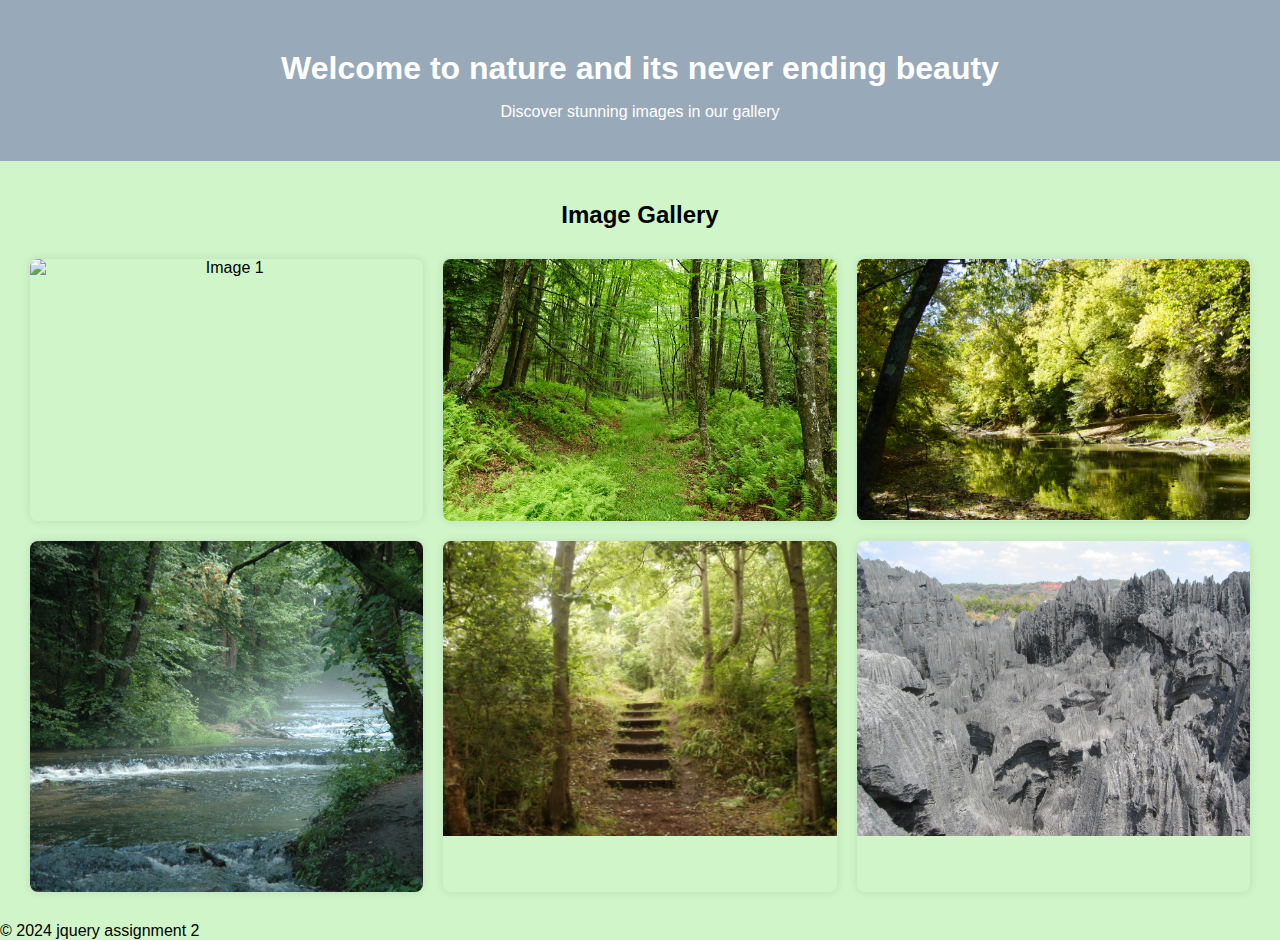
==== jquery2/index.html @ 70188301 "project3" ====
<!DOCTYPE html>
<html lang="en">
<head>
    <meta charset="UTF-8">
    <meta name="viewport" content="width=device-width, initial-scale=1.0">
    <title>Nature is Beautiful</title>
    <link rel="stylesheet" href="css/styles.css">
    <link rel="stylesheet" href="css/styles.css">
    
</head>
<body>
    <header>
        <div class="banner">
            <h1>Welcome to nature and its never ending beauty</h1>
            <p>Discover stunning images in our gallery</p>
        </div>
    </header>
    <main>

        <section class="image-section">
            <h2>Image Gallery</h2>
            <div class="image-container">
                <div class="gallery-item" data-alt-src="images/image7.jpeg">
                    <img src="images/image1.jpeg" alt="Image 1">
                </div>
                <div class="gallery-item" data-alt-src="images/image8.jpeg">
                    <img src="images/image2.jpeg" alt="Image 2">
                </div>
                <div class="gallery-item" data-alt-src="images/image9.jpeg">
                    <img src="images/image3.jpeg" alt="Image 3">
                </div>
                <div class="gallery-item" data-alt-src="images/image10.jpeg">
                    <img src="images/image4.jpeg" alt="Image 4">
                </div>
                <div class="gallery-item" data-alt-src="images/image11.jpeg">
                    <img src="images/image5.jpeg" alt="Image 5">
                </div>
                <div class="gallery-item" data-alt-src="images/image12.jpeg">
                    <img src="images/image6.jpeg" alt="Image 6">
                </div>
            </div>
        </section>
        
    </main>
    <footer>
        &copy; 2024 jquery assignment 2
    </footer>
    <script src="https://code.jquery.com/jquery-3.7.1.js"></script>
    <script src="https://code.jquery.com/ui/1.13.2/jquery-ui.js"></script>
    <script src="js/scripts.js"></script>
</body>
</html>
---- jquery2/css/styles.css ----
/* External stylesheet */
body {
    font-family: Arial, sans-serif;
    margin: 0;
    padding: 0;
    background-color: #d0f5c9;
}

header {
    background-color: #98a9b9;
    color: #fff;
    padding: 40px 20px;
    text-align: center;
}

.banner {
    max-width: 800px;
    margin: 0 auto;
}

.banner h1 {
    margin: 10px 0;
}

.banner p {
    margin-bottom: 0;
}

main {
    padding: 20px;
}

.image-section {
    text-align: center;
}

.image-container {
    display: flex;
    flex-wrap: wrap;
    justify-content: center;
}

.gallery-item {
    width: calc(33.33% - 20px);
    margin: 10px;
    position: relative;
    overflow: hidden;
    border-radius: 8px;
    box-shadow: 0 0 10px rgba(0, 0, 0, 0.1);
    transition: all 0.3s ease;
}

.gallery-item:hover {
    transform: scale(1.05);
    box-shadow: 0 0 20px rgba(0, 0, 0, 0.2);
}

.gallery-item img {
    width: 100%;
    height: auto;
    display: block;
    cursor: pointer;
}
---- jquery2/css/styles.css ----
/* External stylesheet */
body {
    font-family: Arial, sans-serif;
    margin: 0;
    padding: 0;
    background-color: #d0f5c9;
}

header {
    background-color: #98a9b9;
    color: #fff;
    padding: 40px 20px;
    text-align: center;
}

.banner {
    max-width: 800px;
    margin: 0 auto;
}

.banner h1 {
    margin: 10px 0;
}

.banner p {
    margin-bottom: 0;
}

main {
    padding: 20px;
}

.image-section {
    text-align: center;
}

.image-container {
    display: flex;
    flex-wrap: wrap;
    justify-content: center;
}

.gallery-item {
    width: calc(33.33% - 20px);
    margin: 10px;
    position: relative;
    overflow: hidden;
    border-radius: 8px;
    box-shadow: 0 0 10px rgba(0, 0, 0, 0.1);
    transition: all 0.3s ease;
}

.gallery-item:hover {
    transform: scale(1.05);
    box-shadow: 0 0 20px rgba(0, 0, 0, 0.2);
}

.gallery-item img {
    width: 100%;
    height: auto;
    display: block;
    cursor: pointer;
}
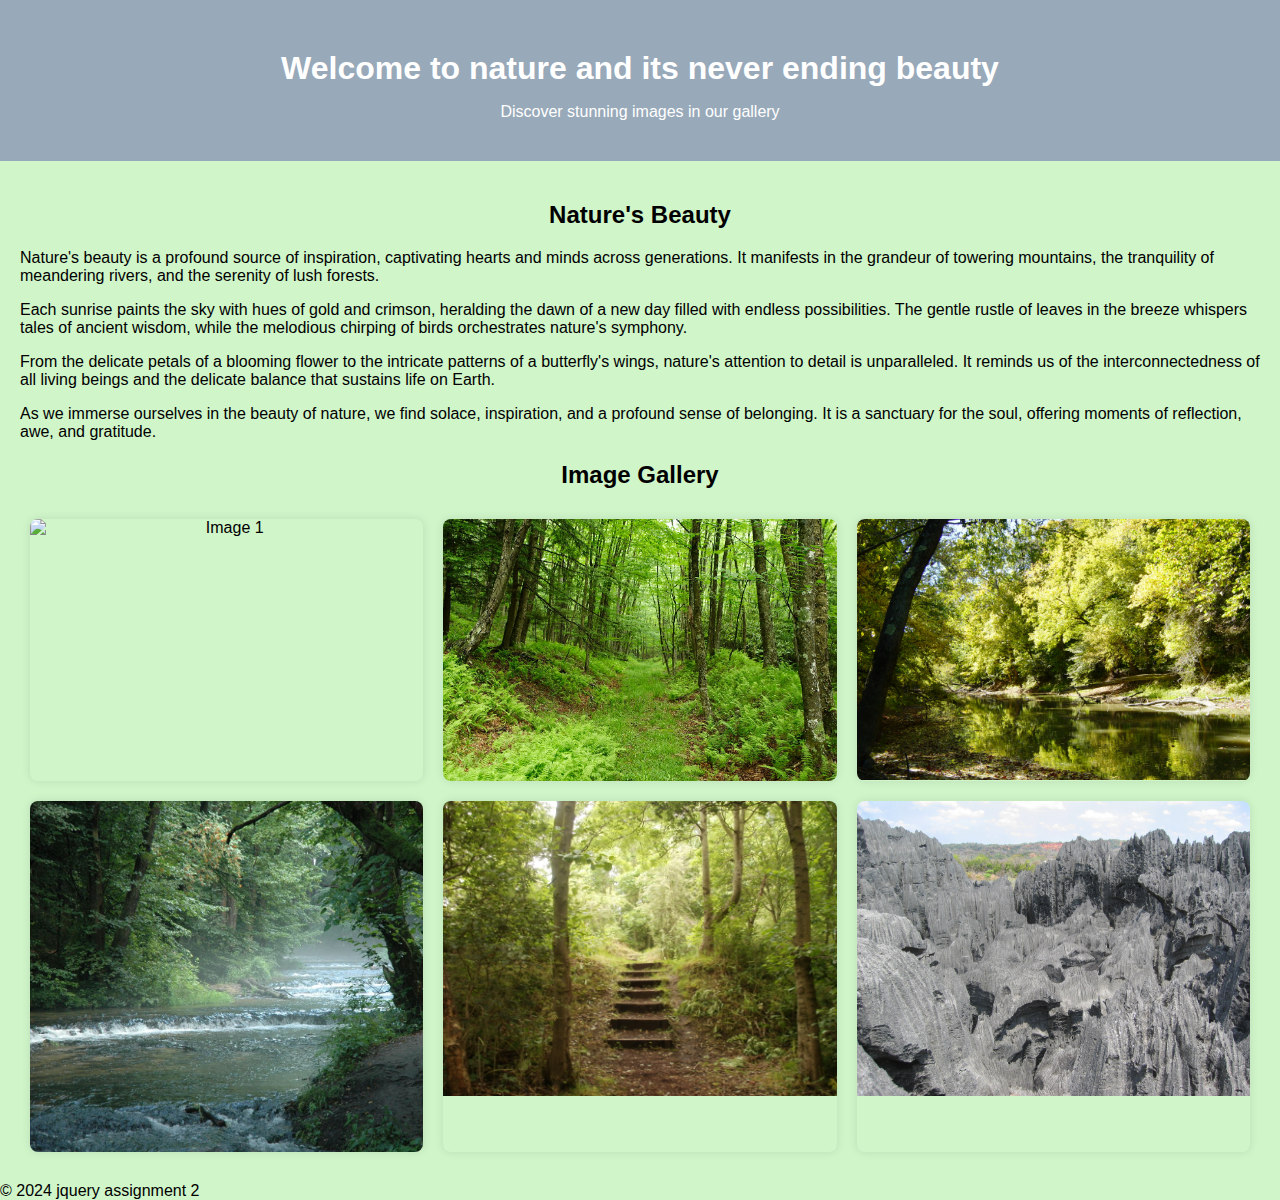
==== commit 19e7076a: "fix" ====
--- a/jquery2/index.html
+++ b/jquery2/index.html
@@ -16,6 +16,14 @@
         </div>
     </header>
     <main>
+
+        <section class="nature-section">
+            <h2>Nature's Beauty</h2>
+            <p>Nature's beauty is a profound source of inspiration, captivating hearts and minds across generations. It manifests in the grandeur of towering mountains, the tranquility of meandering rivers, and the serenity of lush forests.</p>
+            <p>Each sunrise paints the sky with hues of gold and crimson, heralding the dawn of a new day filled with endless possibilities. The gentle rustle of leaves in the breeze whispers tales of ancient wisdom, while the melodious chirping of birds orchestrates nature's symphony.</p>
+            <p>From the delicate petals of a blooming flower to the intricate patterns of a butterfly's wings, nature's attention to detail is unparalleled. It reminds us of the interconnectedness of all living beings and the delicate balance that sustains life on Earth.</p>
+            <p>As we immerse ourselves in the beauty of nature, we find solace, inspiration, and a profound sense of belonging. It is a sanctuary for the soul, offering moments of reflection, awe, and gratitude.</p>
+        </section>
 
         <section class="image-section">
             <h2>Image Gallery</h2>
--- a/jquery2/css/styles.css
+++ b/jquery2/css/styles.css
@@ -62,3 +62,7 @@
     cursor: pointer;
 }
 
+.nature-section h2 {
+
+    text-align: center;
+}--- a/jquery2/css/styles.css
+++ b/jquery2/css/styles.css
@@ -62,3 +62,7 @@
     cursor: pointer;
 }
 
+.nature-section h2 {
+
+    text-align: center;
+}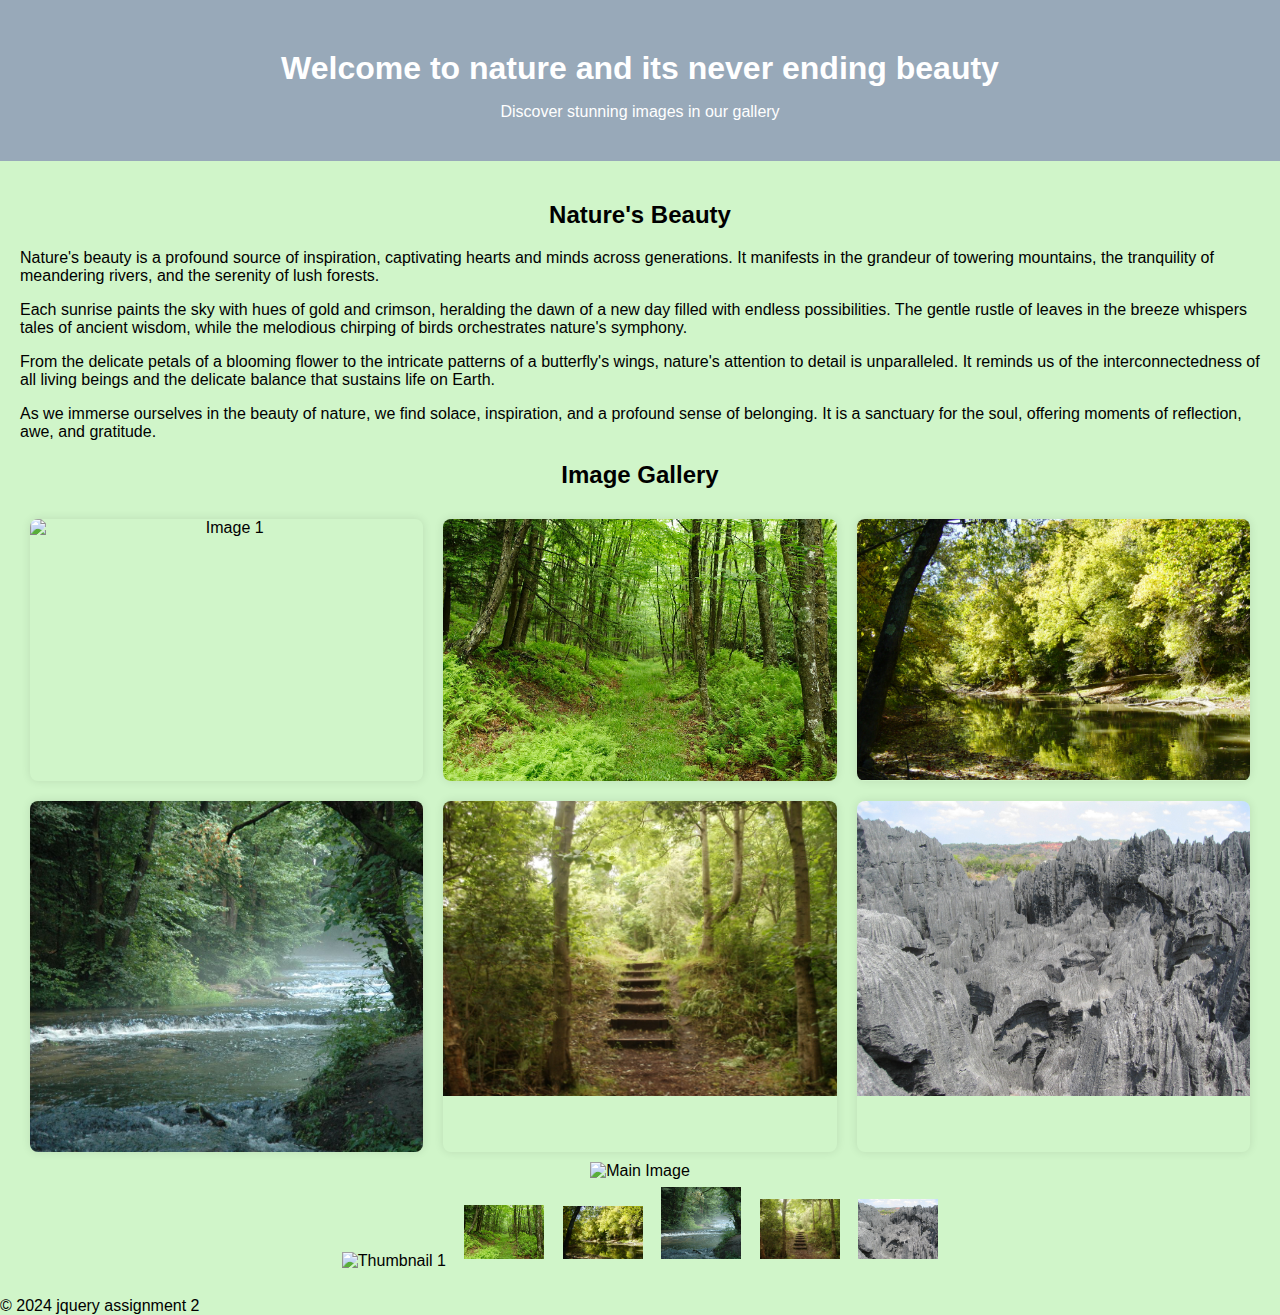
==== commit ba91f95e: "picswap" ====
--- a/jquery2/index.html
+++ b/jquery2/index.html
@@ -48,6 +48,20 @@
                 </div>
             </div>
         </section>
+
+        <div class="gallery-container">
+            <div class="main-image">
+                <img src="images/image1.jpeg" alt="Main Image">
+            </div>
+            <div class="thumbnails">
+                <img src="images/image1.jpeg" alt="Thumbnail 1">
+                <img src="images/image2.jpeg" alt="Thumbnail 2">
+                <img src="images/image3.jpeg" alt="Thumbnail 3">
+                <img src="images/image4.jpeg" alt="Thumbnail 4">
+                <img src="images/image5.jpeg" alt="Thumbnail 5">
+                <img src="images/image6.jpeg" alt="Thumbnail 6">
+            </div>
+        </div>
         
     </main>
     <footer>
--- a/jquery2/css/styles.css
+++ b/jquery2/css/styles.css
@@ -65,4 +65,27 @@
 .nature-section h2 {
 
     text-align: center;
+}
+
+.gallery-container {
+    max-width: 800px;
+    margin: 0 auto;
+    text-align: center;
+}
+
+.main-image img {
+    max-width: 100%;
+    height: auto;
+}
+
+.thumbnails img {
+    width: 80px;
+    height: auto;
+    cursor: pointer;
+    margin: 5px;
+    border: 2px solid transparent;
+}
+
+.thumbnails img:hover {
+    border-color: #333;
 }--- a/jquery2/css/styles.css
+++ b/jquery2/css/styles.css
@@ -65,4 +65,27 @@
 .nature-section h2 {
 
     text-align: center;
+}
+
+.gallery-container {
+    max-width: 800px;
+    margin: 0 auto;
+    text-align: center;
+}
+
+.main-image img {
+    max-width: 100%;
+    height: auto;
+}
+
+.thumbnails img {
+    width: 80px;
+    height: auto;
+    cursor: pointer;
+    margin: 5px;
+    border: 2px solid transparent;
+}
+
+.thumbnails img:hover {
+    border-color: #333;
 }